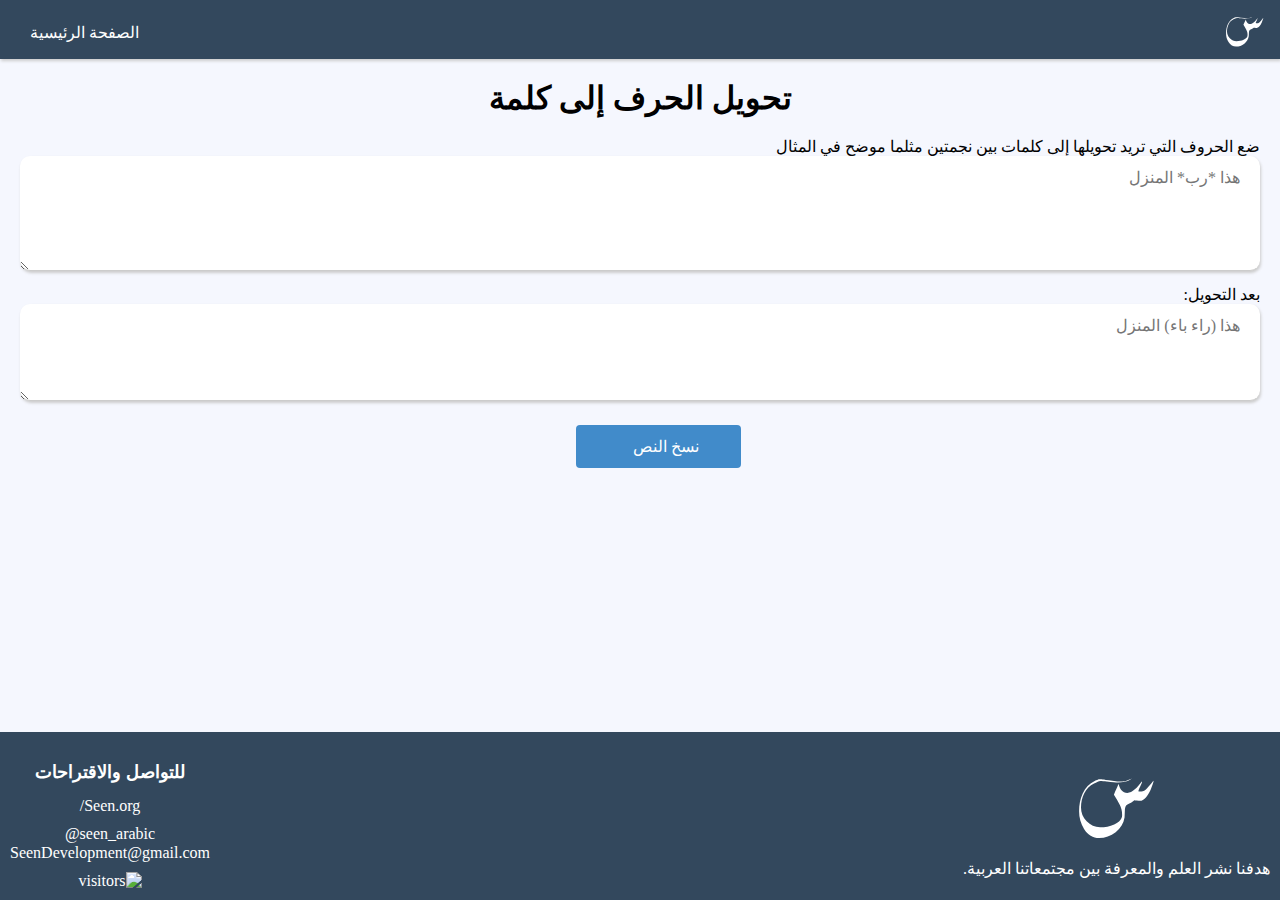
==== letter-to-word/index.html @ 1624f37b "fix links & add telegram" ====
<!DOCTYPE html>
<html lang="en">
  <head>
    <meta charset="UTF-8" />
    <title>الحرف إلى كلمة</title>
    <meta name="description" content="موقع لتحويل الحرف إلى كلمة" />
    <meta name="author" content="seen - س" />
    <!-- PWA -->
    <meta name="viewport" content="width=device-width, initial-scale=1.0" />
    <link rel="manifest" href="../manifest.json" />
    <meta name="theme-color" content="#33485d" />
    <link rel="apple-touch-icon" href="../assets/images/logo.svg" />
    <!-- Open Graph Meta Tags -->
    <meta property="og:type" content="website" />
    <meta property="og:site_name" content="موقع لتحويل الحرف إلى كلمة" />
    <meta property="og:locale" content="ar_AR" />
    <meta property="og:locale:alternate" content="ar_AR" />
    <meta
      property="og:url"
      content="https://seen-arabic.github.io/Arabic-Services/letter-to-word/"
    />
    <meta property="og:title" content="الحرف إلى كلمة" />
    <meta property="og:description" content="موقع لتحويل الحرف إلى كلمة" />
    <meta
      property="og:image"
      content="https://seen-arabic.github.io/image/logo.png"
    />
    <meta property="og:image:width" content="256" />
    <meta property="og:image:height" content="256" />
    <!-- favicon -->
    <link rel="icon" type="image/png" href="../assets/images/logo-circle.svg" />
    <!-- FontAwesome -->
    <link
      rel="stylesheet"
      href="https://pro.fontawesome.com/releases/v5.10.0/css/all.css"
      integrity="sha384-AYmEC3Yw5cVb3ZcuHtOA93w35dYTsvhLPVnYs9eStHfGJvOvKxVfELGroGkvsg+p"
      crossorigin="anonymous"
    />
    <!-- Main CSS -->
    <link href="../assets/css/main.css" rel="stylesheet" />
  </head>

  <body>
    <nav dir="rtl">
      <a href="../index.html">
        <img
          src="../assets/images/logo-transparent.svg"
          alt="logo"
          class="logo"
        />
      </a>
      <a href="../index.html">
        الصفحة الرئيسية
        <i
          class="fas fa-home"
          style="margin-right: 10px; margin-left: 10px"
        ></i>
      </a>
    </nav>
    <main>
      <h1 dir="auto" style="text-align: center">تحويل الحرف إلى كلمة</h1>
      <div class="textarea-box" dir="auto">
        <label for="input_str">
          ضع الحروف التي تريد تحويلها إلى كلمات بين نجمتين مثلما موضح في المثال
        </label>
        <textarea
          id="input_str"
          name="input_str"
          placeholder="هذا *رب* المنزل"
          style="border-radius: 10px; box-shadow: 1px 2px 3px #ccc"
          rows="5"
        ></textarea>
      </div>
      <div class="textarea-box" dir="auto" style="margin-top: -10px">
        <label for="output_str">بعد التحويل:</label>
        <textarea
          id="output_str"
          name="output_str"
          class="output_str"
          placeholder="هذا (راء باء) المنزل"
          rows="4"
          readonly
        ></textarea>
      </div>
      <div class="action_btn">
        <button class="blue-btn" onclick="copy_to_clipboard()">
          نسخ النص
          <i class="far fa-copy"></i>
        </button>
        <p
          id="saved"
          style="font-size: 12px; text-align: center; margin: 18px"
        ></p>
      </div>
    </main>

    <footer dir="auto">
      <div>
        <a
          href="https://www.facebook.com/Seen.org/"
          target="_blank"
          rel="noreferrer"
        >
          <img
            src="../assets/images/logo-transparent.svg"
            alt="logo"
            class="logo"
          />
          <p>هدفنا نشر العلم والمعرفة بين مجتمعاتنا العربية.</p>
        </a>
      </div>
      <div class="contact">
        <div>
          <h2>للتواصل والاقتراحات</h2>
          <div class="social-links">
            <a
              href="https://www.facebook.com/Seen.org/"
              target="_blank"
              rel="noreferrer"
              dir="ltr"
            >
              <i class="fab fa-facebook" style="font-size: 20px"></i>
              /Seen.org
            </a>

            <a
              href="https://www.facebook.com/Seen.org/"
              target="_blank"
              rel="noreferrer"
              dir="ltr"
            >
              <i class="fab fa-telegram" style="font-size: 20px"></i>
              @seen_arabic
            </a>
          </div>
          <a href="mailto:seendevelopment@gmail.com" dir="ltr" class="mail">
            <i class="fas fa-envelope"></i>
            SeenDevelopment@gmail.com</a
          >
        </div>
        <div class="visitors">
          <img
            alt="visitors"
            src="https://hits.seeyoufarm.com/api/count/incr/badge.svg?url=https%3A%2F%2Fgithub.com%2FSeen-Arabic%2FArabic-Services%2Ftree%2Fmain%2Fletter-to-word&count_bg=%2379C83D&title_bg=%23555555&icon=&icon_color=%23E7E7E7&title=visited+%5Btoday%2Fall+the+time%5D&edge_flat=false"
          />
        </div>
      </div>
    </footer>

    <script src="../assets/js/letterToWord.js"></script>
  </body>
</html>
---- assets/css/main.css ----
@import url("https://fonts.googleapis.com/earlyaccess/droidarabickufi.css?display=swap");

* {
  box-sizing: border-box;
  font-family: "Droid Arabic Kufi";
  /* transition: all ease 0.5s; */
}

html {
  scroll-behavior: smooth;
  position: relative;
  min-height: 100%;
}

:root {
  --bg-color: #f5f7fe;
  --dark: #33485d;
}

body {
  margin: 0;
  padding: 0;
  background-color: var(--bg-color);
}

nav {
  background-color: var(--dark);
  padding-right: 10px;
  padding-left: 10px;
  padding-top: 5px;
  display: flex;
  flex-direction: row;
  justify-content: space-between;
  align-items: center;
  box-shadow: 1px 2px 3px #ccc;
}
nav a {
  color: #fff;
  text-decoration: none;
  cursor: pointer;
}
nav .logo {
  max-width: 50px;
  max-height: auto;
}

h1 {
  text-align: center;
  margin-top: 0px;
  margin-bottom: 0px;
}

main {
  padding: 20px;
  width: 100%;
  display: flex;
  flex-direction: column;
  align-items: center;
  justify-content: center;
  margin-bottom: 180px;
}

.illustration {
  font-size: 0.6em;
}

.out-box-show {
  width: 100%;
  display: flex;
  flex-direction: column;
  align-items: center;
}

.out-box-hide {
  display: none;
}

.like-us {
  padding-top: 20px;
}
.like-us a{
  color: inherit;
  text-decoration: none;
  cursor: pointer;
}

.choicesbox > div > label {
  text-align: center;
}

input[type="checkbox"],
.choicesbox > div > label {
  cursor: pointer;
}

textarea {
  width: 100%;
  resize: vertical;
  /* height: 150px; */
  padding: 12px 20px;
  box-sizing: border-box;
  border: 1px solid #ccc;
  border: 0px solid #ccc;
  border-bottom-width: 1px;
  border-radius: 10px 10px 0px 0px;
  /* background-color: #f8f8f8; */
  background-color: #fff;
  font-size: 16px;
}

textarea:focus {
  outline: none;
}

.textarea-box {
  width: 100%;
  margin: 20px 0px;
}

#output_str {
  border-radius: 10px;
  box-shadow: 1px 2px 3px #ccc;
}

.shadow {
  border-radius: 10px;
  box-shadow: 1px 2px 3px #ccc;
}

.choicesbox {
  background-color: #fff;
  width: 100%;
  display: flex;
  padding: 10px;
  margin-top: -10px;
  align-items: center;
  justify-content: space-around;
  /* border: 1px solid #ccc; */
  border-radius: 0px 0px 10px 10px;
}
button {
  background-color: #4caf50;
  color: white;
  padding: 12px 30px;
  border: none;
  border-radius: 4px;
  cursor: pointer;
  float: right;
  text-align: center;
  font-size: 1em;
  min-width: 165px;
  transition: all ease 0.3s;
}

button i {
  margin-right: 15px;
}

button:hover {
  background-color: green;
}

.blue-btn {
  background-color: #418bca;
}

.blue-btn:hover {
  background-color: #0069d9;
}
.output_str {
  direction: rtl;
}

.action_btn {
  direction: rtl;
  display: flex;
  flex-direction: row;
  align-items: stretch;
  justify-content: space-between;
}

.action_btn button {
  text-align: center;
  margin: 0px 10px;
}

footer {
  background-color: #33485d;
  color: #fff;
  padding: 10px;
  text-align: center;
  position: absolute;
  bottom: 0;
  left: 0;
  right: 0;
  display: flex;
  flex-direction: row;
  align-items: center;
  justify-content: space-between;
}

footer a {
  color: inherit;
  text-decoration: none;
  cursor: pointer;
}

footer p {
  margin: 0px 0px 10px 0px;
}

footer .logo {
  max-width: 100px;
  max-height: auto;
}

footer h2 {
  margin: 0px;
  margin-bottom: 10px;
  font-size: 1.1em;
}

footer div {
  padding-top: 10px;
}

.social-links{
  padding: 0px;
  display: flex;
  flex-direction: column;
  gap: 5px;
}

@media screen and (max-width: 640px) {
  main {
    margin-bottom: 350px;
  }
  footer {
    flex-direction: column;
    align-items: center;
  }
  .choicesbox{
    flex-direction: column;
    align-items: flex-start;
  }
}


@media screen and (max-width: 374px) {
  main {
    margin-bottom: 400px;
  }
}
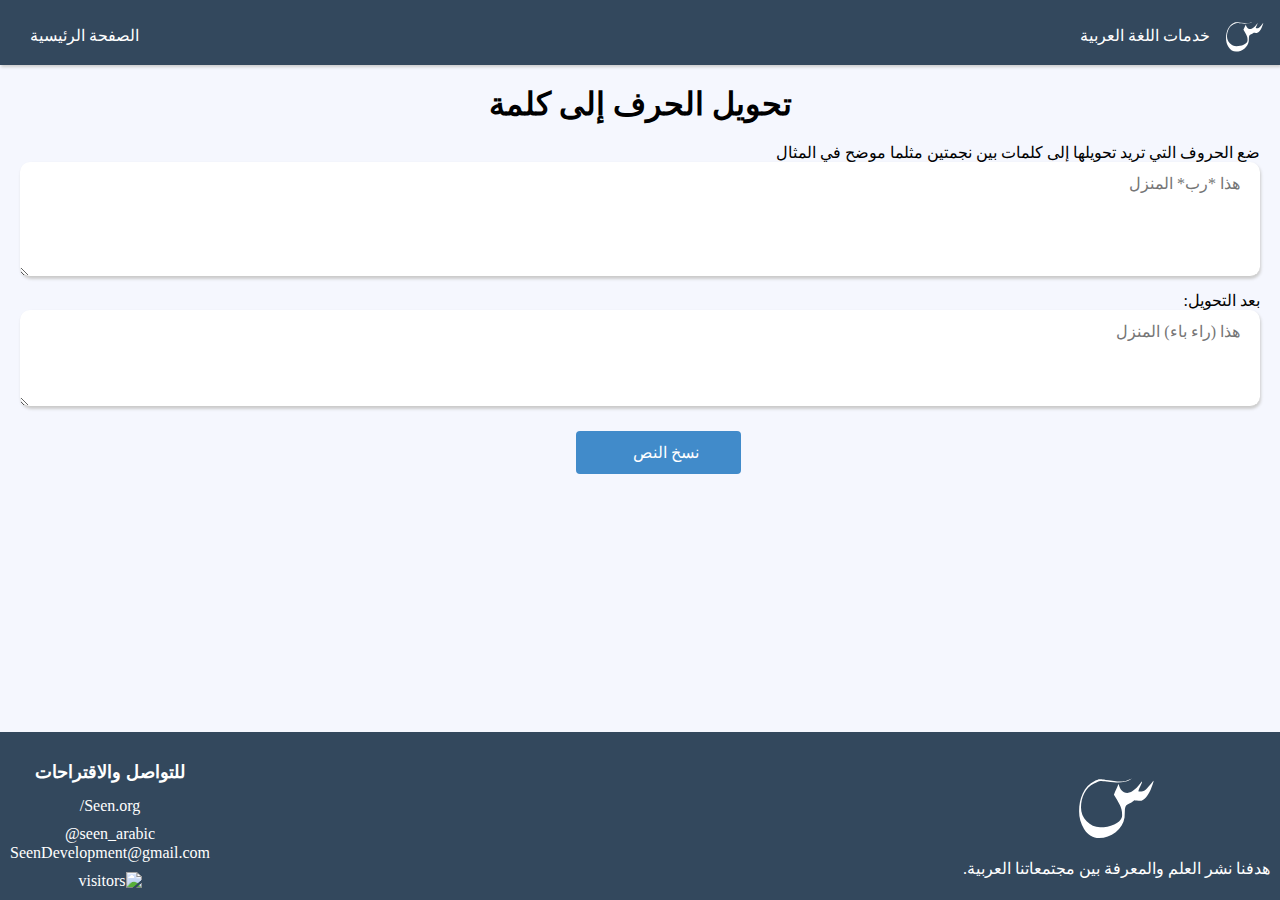
==== commit 31a9482e: "add `خدمات اللغة العربية` title in navbar" ====
--- a/letter-to-word/index.html
+++ b/letter-to-word/index.html
@@ -42,12 +42,22 @@
 
   <body>
     <nav dir="rtl">
-      <a href="../index.html">
+      <a
+        href="../index.html"
+        style="
+          display: flex;
+          align-items: center;
+          gap: 10px;
+          color: white;
+          padding: 5px 0px;
+        "
+      >
         <img
           src="../assets/images/logo-transparent.svg"
           alt="logo"
           class="logo"
         />
+        <span>خدمات اللغة العربية</span>
       </a>
       <a href="../index.html">
         الصفحة الرئيسية
--- a/assets/css/main.css
+++ b/assets/css/main.css
@@ -57,7 +57,7 @@
   flex-direction: column;
   align-items: center;
   justify-content: center;
-  margin-bottom: 180px;
+  margin-bottom: 220px;
 }
 
 .illustration {
